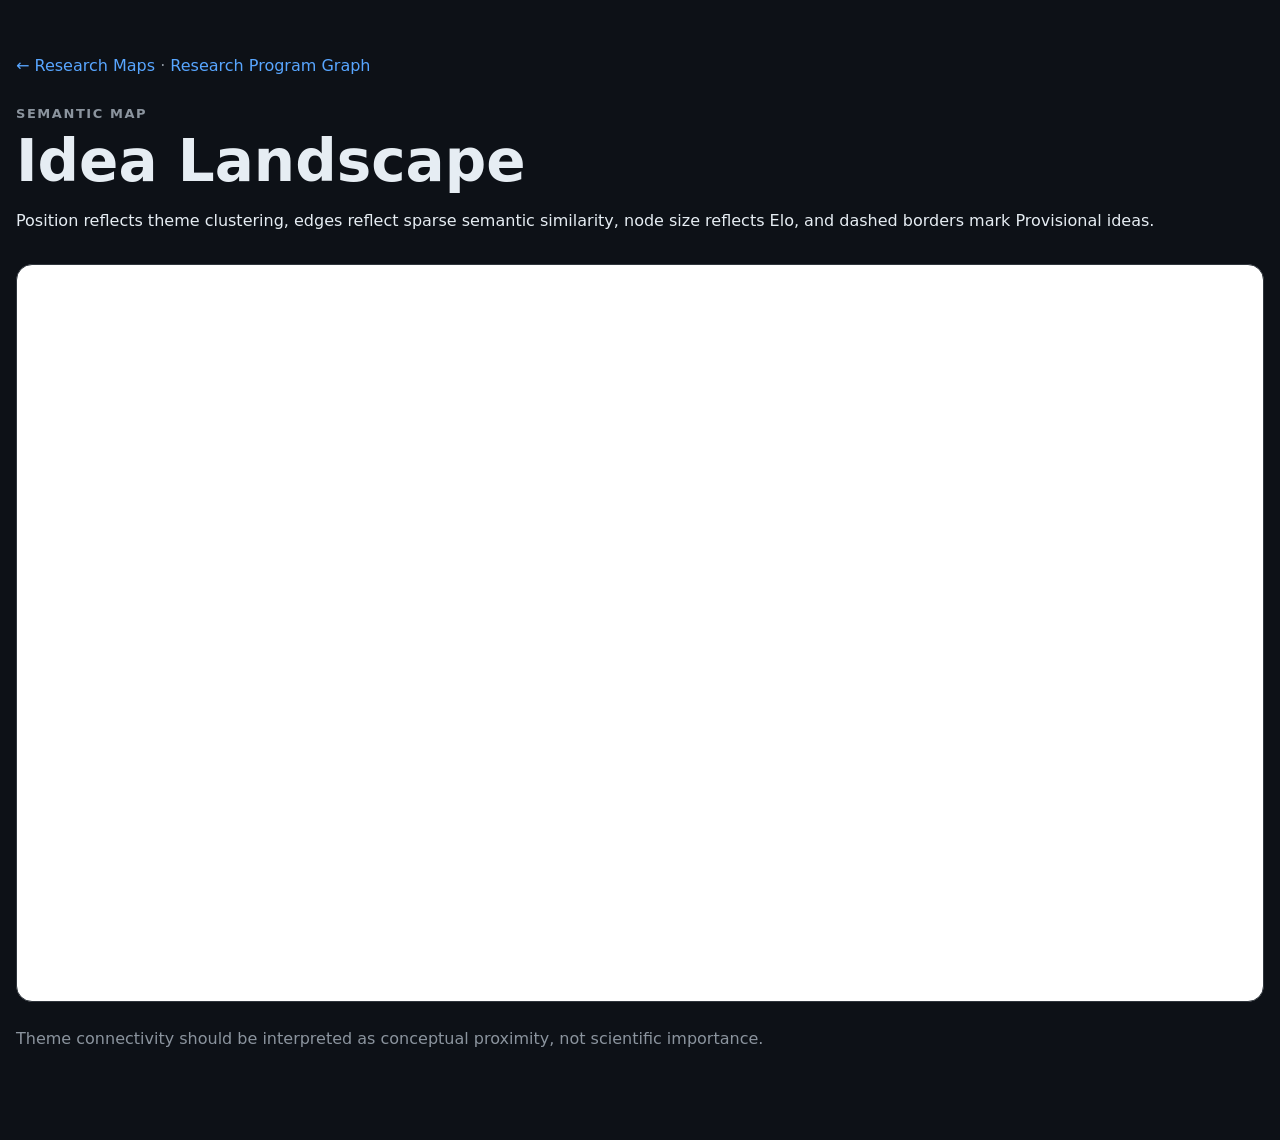
==== docs/idea_landscape.html @ 6a6d55db "Add GitHub Pages research maps" ====
<!doctype html>
<html lang="en">
<head>
  <meta charset="utf-8">
  <meta name="viewport" content="width=device-width, initial-scale=1">
  <title>Idea Landscape</title>
  <link rel="stylesheet" href="styles.css">
</head>
<body>
  <main class="shell wide">
    <nav><a href="index.html">← Research Maps</a> · <a href="research_programs.html">Research Program Graph</a></nav>
    <header class="page-head">
      <p class="eyebrow">Semantic map</p>
      <h1>Idea Landscape</h1>
      <p>Position reflects theme clustering, edges reflect sparse semantic similarity, node size reflects Elo, and dashed borders mark Provisional ideas.</p>
    </header>
    <section class="map-frame">
      <object data="assets/idea-landscape.svg" type="image/svg+xml" aria-label="Idea Landscape"></object>
    </section>
    <p class="note">Theme connectivity should be interpreted as conceptual proximity, not scientific importance.</p>
  </main>
</body>
</html>
---- docs/styles.css ----
:root { color-scheme: light dark; font-family: Inter, ui-sans-serif, system-ui, -apple-system, BlinkMacSystemFont, "Segoe UI", sans-serif; }
* { box-sizing: border-box; }
body { margin: 0; background: #0d1117; color: #e6edf3; }
a { color: #58a6ff; text-decoration: none; }
a:hover { text-decoration: underline; }
.shell { width: min(980px, calc(100% - 32px)); margin: 0 auto; padding: 56px 0 72px; }
.shell.wide { width: min(1500px, calc(100% - 32px)); }
.hero, .page-head { margin-bottom: 30px; }
.eyebrow { margin: 0 0 8px; color: #8b949e; font-size: 13px; font-weight: 700; letter-spacing: .12em; text-transform: uppercase; }
h1 { margin: 0 0 12px; font-size: clamp(34px, 5vw, 58px); line-height: 1.02; }
h2 { margin: 10px 0 8px; }
p { line-height: 1.65; }
.cards { display: grid; grid-template-columns: repeat(auto-fit, minmax(280px, 1fr)); gap: 18px; }
.card { display: block; padding: 24px; border: 1px solid #30363d; border-radius: 16px; background: #161b22; color: inherit; }
.card:hover { border-color: #58a6ff; text-decoration: none; transform: translateY(-1px); }
.icon { font-size: 28px; }
.note { color: #8b949e; margin-top: 24px; }
footer { margin-top: 40px; }
nav { margin-bottom: 28px; color: #8b949e; }
.map-frame { overflow: auto; border: 1px solid #30363d; border-radius: 16px; background: #fff; padding: 8px; }
.map-frame object { display: block; width: 100%; min-width: 980px; min-height: 720px; border: 0; }
@media (max-width: 760px) { .shell, .shell.wide { width: min(100% - 20px, 1500px); padding-top: 28px; } .map-frame object { min-width: 900px; } }
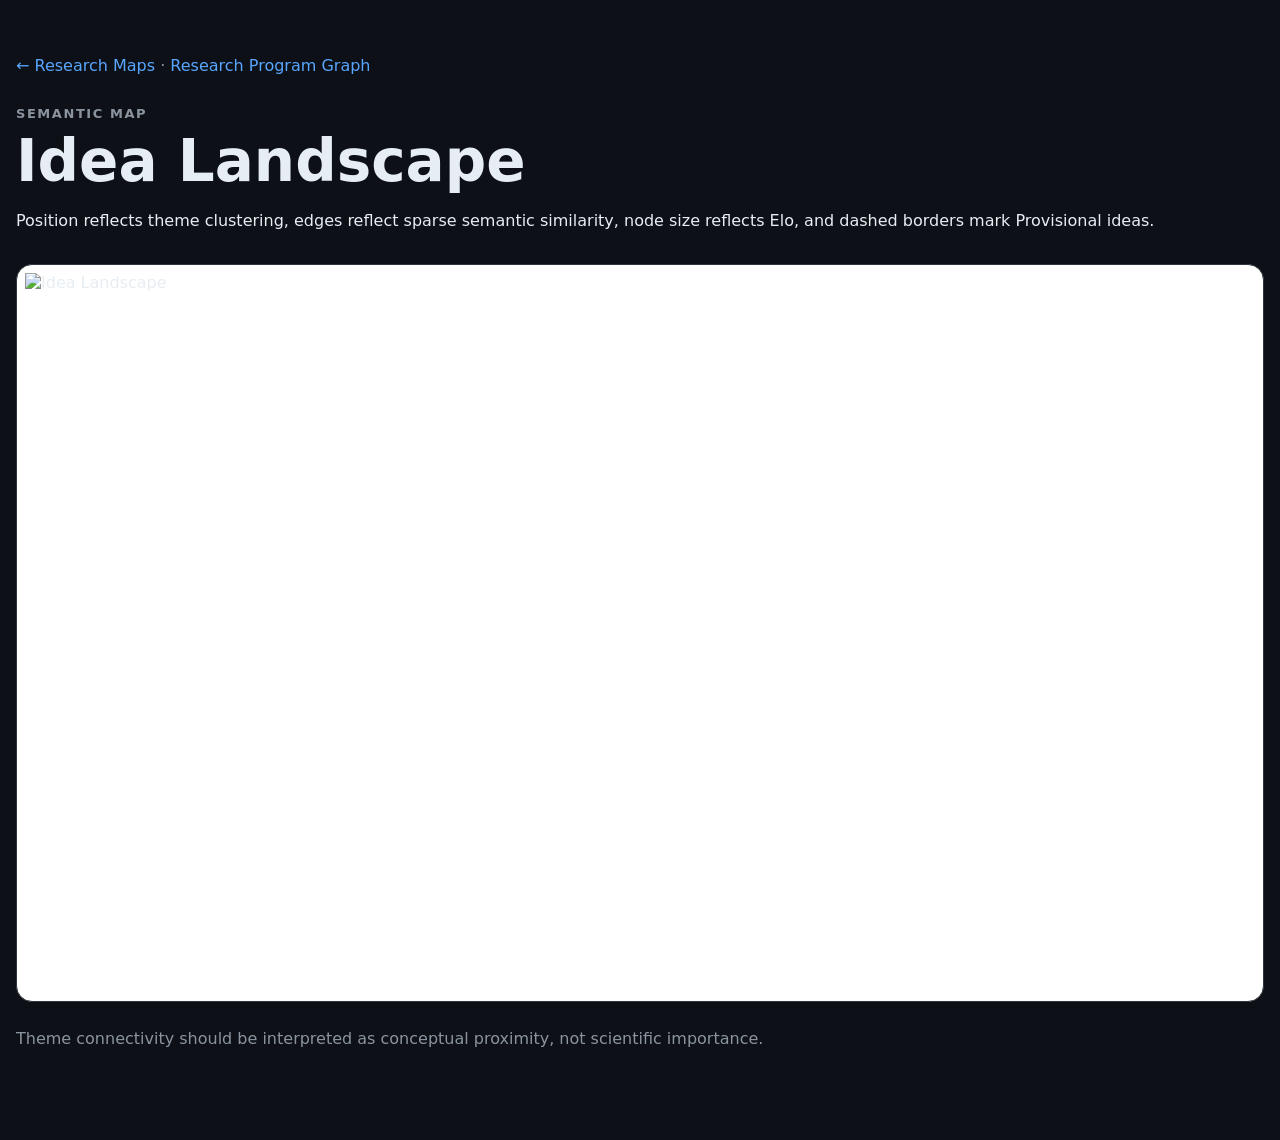
==== commit fa5259c5: "Fix map pages to render SVG via img tags Co-authored-by: inoue0426 <8393063+inoue0426@users.noreply." ====
--- a/docs/idea_landscape.html
+++ b/docs/idea_landscape.html
@@ -15,7 +15,7 @@
       <p>Position reflects theme clustering, edges reflect sparse semantic similarity, node size reflects Elo, and dashed borders mark Provisional ideas.</p>
     </header>
     <section class="map-frame">
-      <object data="assets/idea-landscape.svg" type="image/svg+xml" aria-label="Idea Landscape"></object>
+      <img src="assets/idea-landscape.svg" alt="Idea Landscape">
     </section>
     <p class="note">Theme connectivity should be interpreted as conceptual proximity, not scientific importance.</p>
   </main>
--- a/docs/styles.css
+++ b/docs/styles.css
@@ -3,20 +3,41 @@
 body { margin: 0; background: #0d1117; color: #e6edf3; }
 a { color: #58a6ff; text-decoration: none; }
 a:hover { text-decoration: underline; }
-.shell { width: min(980px, calc(100% - 32px)); margin: 0 auto; padding: 56px 0 72px; }
+.shell { width: min(1120px, calc(100% - 32px)); margin: 0 auto; padding: 56px 0 72px; }
 .shell.wide { width: min(1500px, calc(100% - 32px)); }
 .hero, .page-head { margin-bottom: 30px; }
 .eyebrow { margin: 0 0 8px; color: #8b949e; font-size: 13px; font-weight: 700; letter-spacing: .12em; text-transform: uppercase; }
 h1 { margin: 0 0 12px; font-size: clamp(34px, 5vw, 58px); line-height: 1.02; }
 h2 { margin: 10px 0 8px; }
+h3 { margin: 8px 0 10px; }
 p { line-height: 1.65; }
 .cards { display: grid; grid-template-columns: repeat(auto-fit, minmax(280px, 1fr)); gap: 18px; }
 .card { display: block; padding: 24px; border: 1px solid #30363d; border-radius: 16px; background: #161b22; color: inherit; }
 .card:hover { border-color: #58a6ff; text-decoration: none; transform: translateY(-1px); }
 .icon { font-size: 28px; }
 .note { color: #8b949e; margin-top: 24px; }
+.note.compact { margin: 0 0 16px; }
 footer { margin-top: 40px; }
 nav { margin-bottom: 28px; color: #8b949e; }
 .map-frame { overflow: auto; border: 1px solid #30363d; border-radius: 16px; background: #fff; padding: 8px; }
-.map-frame object { display: block; width: 100%; min-width: 980px; min-height: 720px; border: 0; }
-@media (max-width: 760px) { .shell, .shell.wide { width: min(100% - 20px, 1500px); padding-top: 28px; } .map-frame object { min-width: 900px; } }
+.map-frame object, .map-frame img { display: block; width: 100%; min-width: 980px; min-height: 720px; border: 0; }
+.leaderboard, .closed-ideas { margin-top: 42px; padding-top: 30px; border-top: 1px solid #30363d; }
+.section-head { display: flex; align-items: end; justify-content: space-between; gap: 20px; margin-bottom: 8px; }
+.table-wrap { overflow-x: auto; border: 1px solid #3d444d; border-radius: 14px; background: #161b22; }
+.elo-table { width: 100%; border-collapse: separate; border-spacing: 0; min-width: 980px; font-size: 14px; }
+.elo-table th, .elo-table td { padding: 12px 13px; border-right: 1px solid #30363d; border-bottom: 1px solid #30363d; text-align: left; vertical-align: middle; }
+.elo-table th:last-child, .elo-table td:last-child { border-right: 0; }
+.elo-table tbody tr:last-child td { border-bottom: 0; }
+.elo-table th { position: sticky; top: 0; z-index: 1; background: #21262d; color: #f0f6fc; font-size: 12px; text-transform: uppercase; letter-spacing: .04em; }
+.elo-table tbody tr:nth-child(even) { background: rgba(110, 118, 129, 0.07); }
+.elo-table tbody tr:hover { background: rgba(88, 166, 255, 0.10); }
+.elo-table td:nth-child(1), .elo-table td:nth-child(3), .elo-table td:nth-child(4), .elo-table td:nth-child(5), .elo-table td:nth-child(6), .elo-table td:nth-child(8) { white-space: nowrap; }
+.elo-table td:nth-child(2) { min-width: 420px; line-height: 1.35; }
+.elo-table td:nth-child(3) { font-weight: 700; }
+.elo-table td a { font-weight: 600; }
+.elo-updated { margin: 12px 2px 0; color: #8b949e; font-size: 13px; }
+.closed-grid { display: grid; grid-template-columns: repeat(auto-fit, minmax(300px, 1fr)); gap: 14px; }
+.closed-card { border: 1px solid #30363d; border-radius: 14px; background: #161b22; padding: 18px; }
+.closed-card p { margin: 0; color: #b1bac4; font-size: 14px; }
+.closed-meta { color: #8b949e; font-size: 12px; font-weight: 700; letter-spacing: .04em; text-transform: uppercase; }
+@media (max-width: 760px) { .shell, .shell.wide { width: min(100% - 20px, 1500px); padding-top: 28px; } .map-frame object, .map-frame img { min-width: 900px; } .section-head { align-items: flex-start; flex-direction: column; } }
